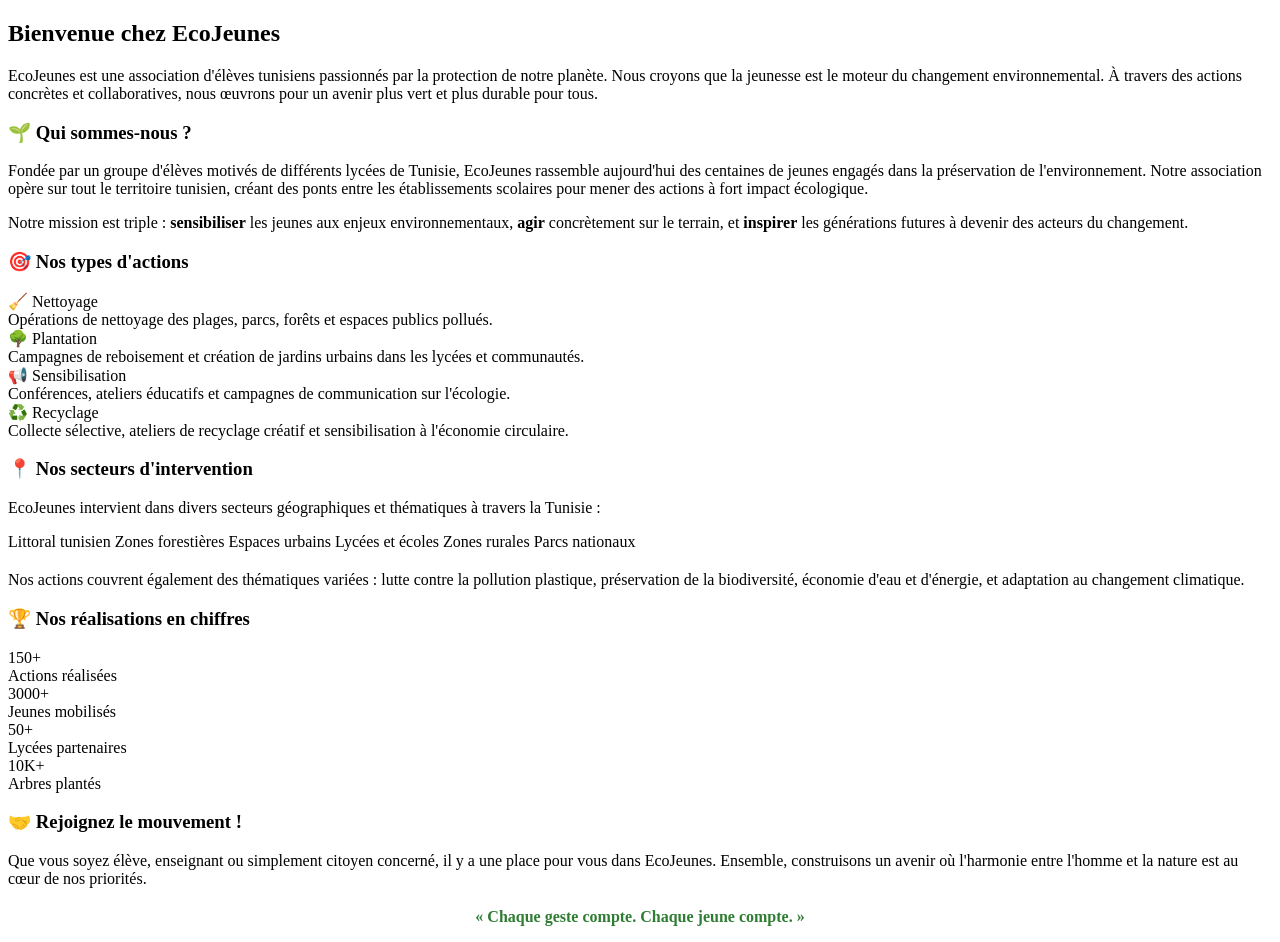
==== accueil.html @ 1f9f0475 "Initial commit" ====
<!DOCTYPE html>
<html lang="fr">
<head>
    <meta charset="UTF-8">
    <meta name="viewport" content="width=device-width, initial-scale=1.0">
    <title>Accueil - EcoJeunes</title>
    <link rel="stylesheet" href="mesStyles1.css">
</head>
<body>
    <div class="container">
        <!-- Présentation -->
        <div class="hero">
            <h2>Bienvenue chez EcoJeunes</h2>
            <p>
                EcoJeunes est une association d'élèves tunisiens passionnés par la protection de notre planète. 
                Nous croyons que la jeunesse est le moteur du changement environnemental. À travers des actions 
                concrètes et collaboratives, nous œuvrons pour un avenir plus vert et plus durable pour tous.
            </p>
        </div>

        <!-- Qui sommes-nous -->
        <section>
            <h3>🌱 Qui sommes-nous ?</h3>
            <p>
                Fondée par un groupe d'élèves motivés de différents lycées de Tunisie, EcoJeunes rassemble 
                aujourd'hui des centaines de jeunes engagés dans la préservation de l'environnement. Notre 
                association opère sur tout le territoire tunisien, créant des ponts entre les établissements 
                scolaires pour mener des actions à fort impact écologique.
            </p>
            <p>
                Notre mission est triple : <strong>sensibiliser</strong> les jeunes aux enjeux environnementaux, 
                <strong>agir</strong> concrètement sur le terrain, et <strong>inspirer</strong> les générations 
                futures à devenir des acteurs du changement.
            </p>
        </section>

        <!-- Nos types d'actions -->
       
           <section>
            <h3>🎯 Nos types d'actions</h3>
            <div class="stats">
                <div class="stat-item">
                    <div class="stat-number">🧹 Nettoyage</div>
                    <div class="stat-label">Opérations de nettoyage des plages, parcs, forêts et espaces publics pollués.</div>
                </div>
                <div class="stat-item">
                    <div class="stat-number">🌳 Plantation</div>
                    <div class="stat-label">Campagnes de reboisement et création de jardins urbains dans les lycées et communautés.</div>
                </div>
                <div class="stat-item">
                    <div class="stat-number">📢 Sensibilisation</div>
                    <div class="stat-label">Conférences, ateliers éducatifs et campagnes de communication sur l'écologie.</div>
                </div>
                <div class="stat-item">
                    <div class="stat-number">♻️ Recyclage</div>
                    <div class="stat-label">Collecte sélective, ateliers de recyclage créatif et sensibilisation à l'économie circulaire.</div>
                </div>
            </div>
        </section>

        <!-- Secteurs d'intervention -->
        <section>
            <h3>📍 Nos secteurs d'intervention</h3>
            <p>
                EcoJeunes intervient dans divers secteurs géographiques et thématiques à travers la Tunisie :
            </p>
            <div class="secteurs-list">
                <span class="secteur-tag">Littoral tunisien</span>
                <span class="secteur-tag">Zones forestières</span>
                <span class="secteur-tag">Espaces urbains</span>
                <span class="secteur-tag">Lycées et écoles</span>
                <span class="secteur-tag">Zones rurales</span>
                <span class="secteur-tag">Parcs nationaux</span>
            </div>
            <p style="margin-top: 20px;">
                Nos actions couvrent également des thématiques variées : lutte contre la pollution plastique, 
                préservation de la biodiversité, économie d'eau et d'énergie, et adaptation au changement climatique.
            </p>
        </section>

        <!-- Nos réalisations -->
        <section>
            <h3>🏆 Nos réalisations en chiffres</h3>
            <div class="stats">
                <div class="stat-item">
                    <div class="stat-number">150+</div>
                    <div class="stat-label">Actions réalisées</div>
                </div>
                <div class="stat-item">
                    <div class="stat-number">3000+</div>
                    <div class="stat-label">Jeunes mobilisés</div>
                </div>
                <div class="stat-item">
                    <div class="stat-number">50+</div>
                    <div class="stat-label">Lycées partenaires</div>
                </div>
                <div class="stat-item">
                    <div class="stat-number">10K+</div>
                    <div class="stat-label">Arbres plantés</div>
                </div>
            </div>
        </section>

        <!-- Rejoignez-nous -->
        <section>
            <h3>🤝 Rejoignez le mouvement !</h3>
            <p>
                Que vous soyez élève, enseignant ou simplement citoyen concerné, il y a une place pour vous 
                dans EcoJeunes. Ensemble, construisons un avenir où l'harmonie entre l'homme et la nature 
                est au cœur de nos priorités.
            </p>
            <p style="text-align: center; margin-top: 20px; font-weight: bold; color: #2E7D32;">
                « Chaque geste compte. Chaque jeune compte. »
            </p>
        </section>
    </div>
</body>
</html>
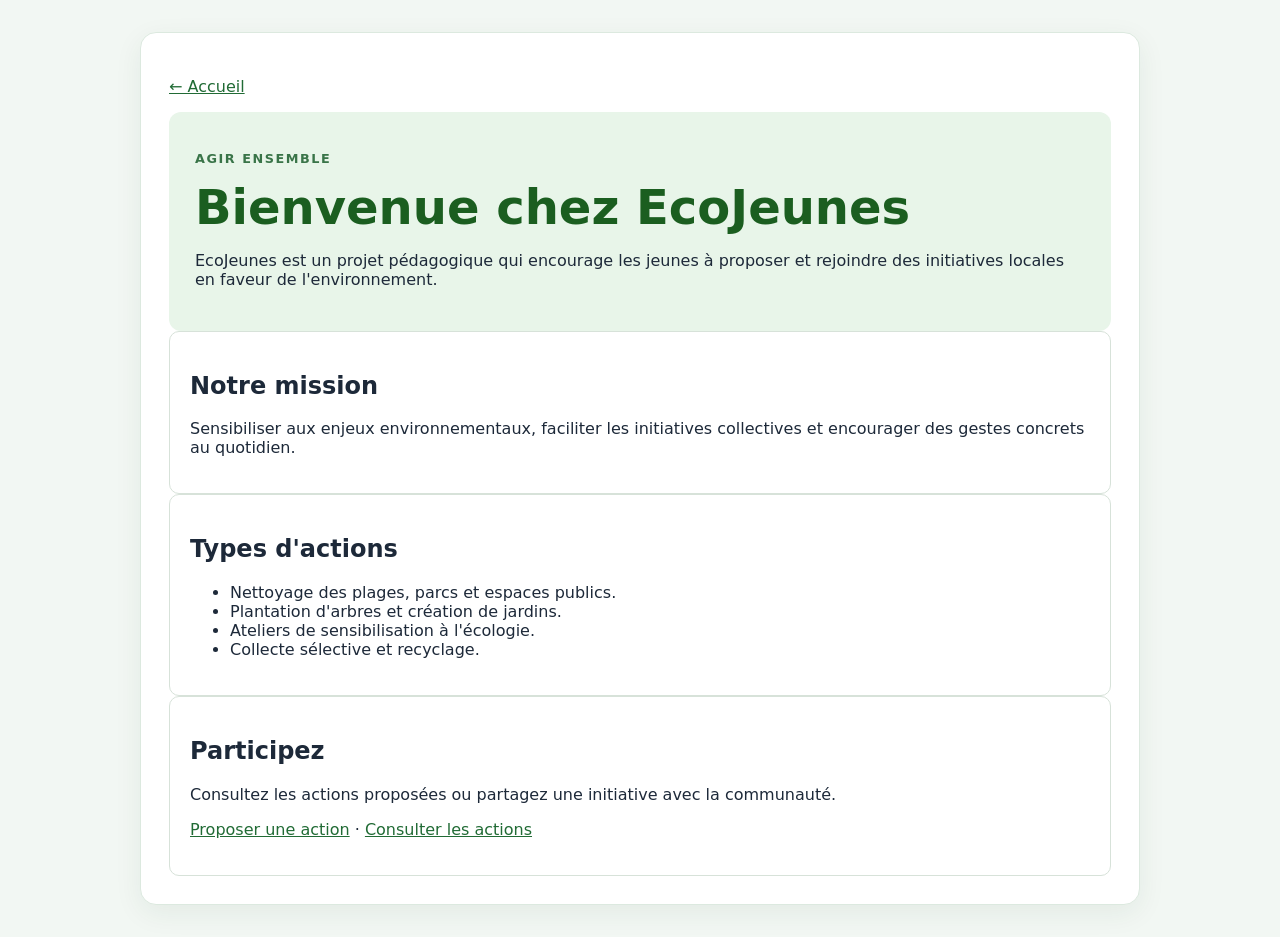
==== commit 80e592dc: "Repair EcoJeunes action and participation workflows" ====
--- a/accueil.html
+++ b/accueil.html
@@ -1,118 +1,6 @@
-<!DOCTYPE html>
-<html lang="fr">
-<head>
-    <meta charset="UTF-8">
-    <meta name="viewport" content="width=device-width, initial-scale=1.0">
-    <title>Accueil - EcoJeunes</title>
-    <link rel="stylesheet" href="mesStyles1.css">
-</head>
-<body>
-    <div class="container">
-        <!-- Présentation -->
-        <div class="hero">
-            <h2>Bienvenue chez EcoJeunes</h2>
-            <p>
-                EcoJeunes est une association d'élèves tunisiens passionnés par la protection de notre planète. 
-                Nous croyons que la jeunesse est le moteur du changement environnemental. À travers des actions 
-                concrètes et collaboratives, nous œuvrons pour un avenir plus vert et plus durable pour tous.
-            </p>
-        </div>
-
-        <!-- Qui sommes-nous -->
-        <section>
-            <h3>🌱 Qui sommes-nous ?</h3>
-            <p>
-                Fondée par un groupe d'élèves motivés de différents lycées de Tunisie, EcoJeunes rassemble 
-                aujourd'hui des centaines de jeunes engagés dans la préservation de l'environnement. Notre 
-                association opère sur tout le territoire tunisien, créant des ponts entre les établissements 
-                scolaires pour mener des actions à fort impact écologique.
-            </p>
-            <p>
-                Notre mission est triple : <strong>sensibiliser</strong> les jeunes aux enjeux environnementaux, 
-                <strong>agir</strong> concrètement sur le terrain, et <strong>inspirer</strong> les générations 
-                futures à devenir des acteurs du changement.
-            </p>
-        </section>
-
-        <!-- Nos types d'actions -->
-       
-           <section>
-            <h3>🎯 Nos types d'actions</h3>
-            <div class="stats">
-                <div class="stat-item">
-                    <div class="stat-number">🧹 Nettoyage</div>
-                    <div class="stat-label">Opérations de nettoyage des plages, parcs, forêts et espaces publics pollués.</div>
-                </div>
-                <div class="stat-item">
-                    <div class="stat-number">🌳 Plantation</div>
-                    <div class="stat-label">Campagnes de reboisement et création de jardins urbains dans les lycées et communautés.</div>
-                </div>
-                <div class="stat-item">
-                    <div class="stat-number">📢 Sensibilisation</div>
-                    <div class="stat-label">Conférences, ateliers éducatifs et campagnes de communication sur l'écologie.</div>
-                </div>
-                <div class="stat-item">
-                    <div class="stat-number">♻️ Recyclage</div>
-                    <div class="stat-label">Collecte sélective, ateliers de recyclage créatif et sensibilisation à l'économie circulaire.</div>
-                </div>
-            </div>
-        </section>
-
-        <!-- Secteurs d'intervention -->
-        <section>
-            <h3>📍 Nos secteurs d'intervention</h3>
-            <p>
-                EcoJeunes intervient dans divers secteurs géographiques et thématiques à travers la Tunisie :
-            </p>
-            <div class="secteurs-list">
-                <span class="secteur-tag">Littoral tunisien</span>
-                <span class="secteur-tag">Zones forestières</span>
-                <span class="secteur-tag">Espaces urbains</span>
-                <span class="secteur-tag">Lycées et écoles</span>
-                <span class="secteur-tag">Zones rurales</span>
-                <span class="secteur-tag">Parcs nationaux</span>
-            </div>
-            <p style="margin-top: 20px;">
-                Nos actions couvrent également des thématiques variées : lutte contre la pollution plastique, 
-                préservation de la biodiversité, économie d'eau et d'énergie, et adaptation au changement climatique.
-            </p>
-        </section>
-
-        <!-- Nos réalisations -->
-        <section>
-            <h3>🏆 Nos réalisations en chiffres</h3>
-            <div class="stats">
-                <div class="stat-item">
-                    <div class="stat-number">150+</div>
-                    <div class="stat-label">Actions réalisées</div>
-                </div>
-                <div class="stat-item">
-                    <div class="stat-number">3000+</div>
-                    <div class="stat-label">Jeunes mobilisés</div>
-                </div>
-                <div class="stat-item">
-                    <div class="stat-number">50+</div>
-                    <div class="stat-label">Lycées partenaires</div>
-                </div>
-                <div class="stat-item">
-                    <div class="stat-number">10K+</div>
-                    <div class="stat-label">Arbres plantés</div>
-                </div>
-            </div>
-        </section>
-
-        <!-- Rejoignez-nous -->
-        <section>
-            <h3>🤝 Rejoignez le mouvement !</h3>
-            <p>
-                Que vous soyez élève, enseignant ou simplement citoyen concerné, il y a une place pour vous 
-                dans EcoJeunes. Ensemble, construisons un avenir où l'harmonie entre l'homme et la nature 
-                est au cœur de nos priorités.
-            </p>
-            <p style="text-align: center; margin-top: 20px; font-weight: bold; color: #2E7D32;">
-                « Chaque geste compte. Chaque jeune compte. »
-            </p>
-        </section>
-    </div>
-</body>
-</html>+<!doctype html>
+<html lang="fr"><head><meta charset="utf-8"><meta name="viewport" content="width=device-width, initial-scale=1"><title>Accueil — EcoJeunes</title><link rel="stylesheet" href="mesStyles1.css"></head>
+<body><main class="container"><p><a href="index.html">← Accueil</a></p><section class="hero"><p class="eyebrow">AGIR ENSEMBLE</p><h1>Bienvenue chez EcoJeunes</h1><p>EcoJeunes est un projet pédagogique qui encourage les jeunes à proposer et rejoindre des initiatives locales en faveur de l'environnement.</p></section>
+<section class="panel"><h2>Notre mission</h2><p>Sensibiliser aux enjeux environnementaux, faciliter les initiatives collectives et encourager des gestes concrets au quotidien.</p></section>
+<section class="panel"><h2>Types d'actions</h2><ul><li>Nettoyage des plages, parcs et espaces publics.</li><li>Plantation d'arbres et création de jardins.</li><li>Ateliers de sensibilisation à l'écologie.</li><li>Collecte sélective et recyclage.</li></ul></section>
+<section class="panel"><h2>Participez</h2><p>Consultez les actions proposées ou partagez une initiative avec la communauté.</p><p><a href="lanceraction.php">Proposer une action</a> · <a href="liste.php">Consulter les actions</a></p></section></main></body></html>
--- a/mesStyles1.css
+++ b/mesStyles1.css
@@ -0,0 +1,27 @@
+:root { font-family: system-ui, -apple-system, "Segoe UI", sans-serif; color: #1d2939; background: #f2f7f3; }
+* { box-sizing: border-box; }
+body { margin: 0; }
+.container { width: min(1000px, calc(100% - 32px)); margin: 32px auto; padding: 28px; background: #fff; border: 1px solid #dce9df; border-radius: 16px; box-shadow: 0 8px 28px rgb(22 70 38 / 7%); }
+.hero { padding: 26px; border-radius: 12px; background: #e8f5e9; }
+.hero h1 { margin: 4px 0; color: #1b5e20; font-size: clamp(2rem, 5vw, 3rem); }
+.eyebrow { color: #397448; font-size: .8rem; font-weight: 750; letter-spacing: .12em; }
+.menu { display: flex; flex-wrap: wrap; gap: 12px; margin: 22px 0; }
+.menu a, button { display: inline-block; padding: 10px 15px; border: 0; border-radius: 8px; background: #287a3d; color: #fff; text-decoration: none; font: inherit; font-weight: 650; cursor: pointer; }
+.menu a:hover, button:hover { background: #1b5e20; }
+.panel, fieldset { padding: 20px; border: 1px solid #d7e2d9; border-radius: 10px; }
+fieldset { margin: 18px 0; }
+legend { padding: 0 8px; font-weight: 700; }
+label { display: block; margin: 13px 0 6px; font-weight: 600; }
+input, select { width: 100%; max-width: 520px; min-height: 42px; padding: 9px 11px; border: 1px solid #aab9ad; border-radius: 7px; font: inherit; background: #fff; }
+.actions { display: flex; flex-wrap: wrap; gap: 10px; margin-top: 20px; }
+button.secondary { background: #e8eee9; color: #24372a; }
+a { color: #216b35; }
+.success { padding: 14px; border-radius: 8px; background: #e6f5e9; color: #1c6330; }
+.filters { display: flex; flex-wrap: wrap; gap: 10px; align-items: end; margin: 20px 0; }
+.filters label { margin: 0; }
+.filters input, .filters select { width: auto; }
+.table-wrap { overflow-x: auto; }
+table { width: 100%; border-collapse: collapse; }
+th, td { padding: 11px; border-bottom: 1px solid #e3eae4; text-align: left; }
+th { background: #edf5ee; }
+@media (max-width: 600px) { .container { margin: 14px auto; padding: 18px; } .filters { align-items: stretch; flex-direction: column; } .filters input, .filters select { width: 100%; } }
